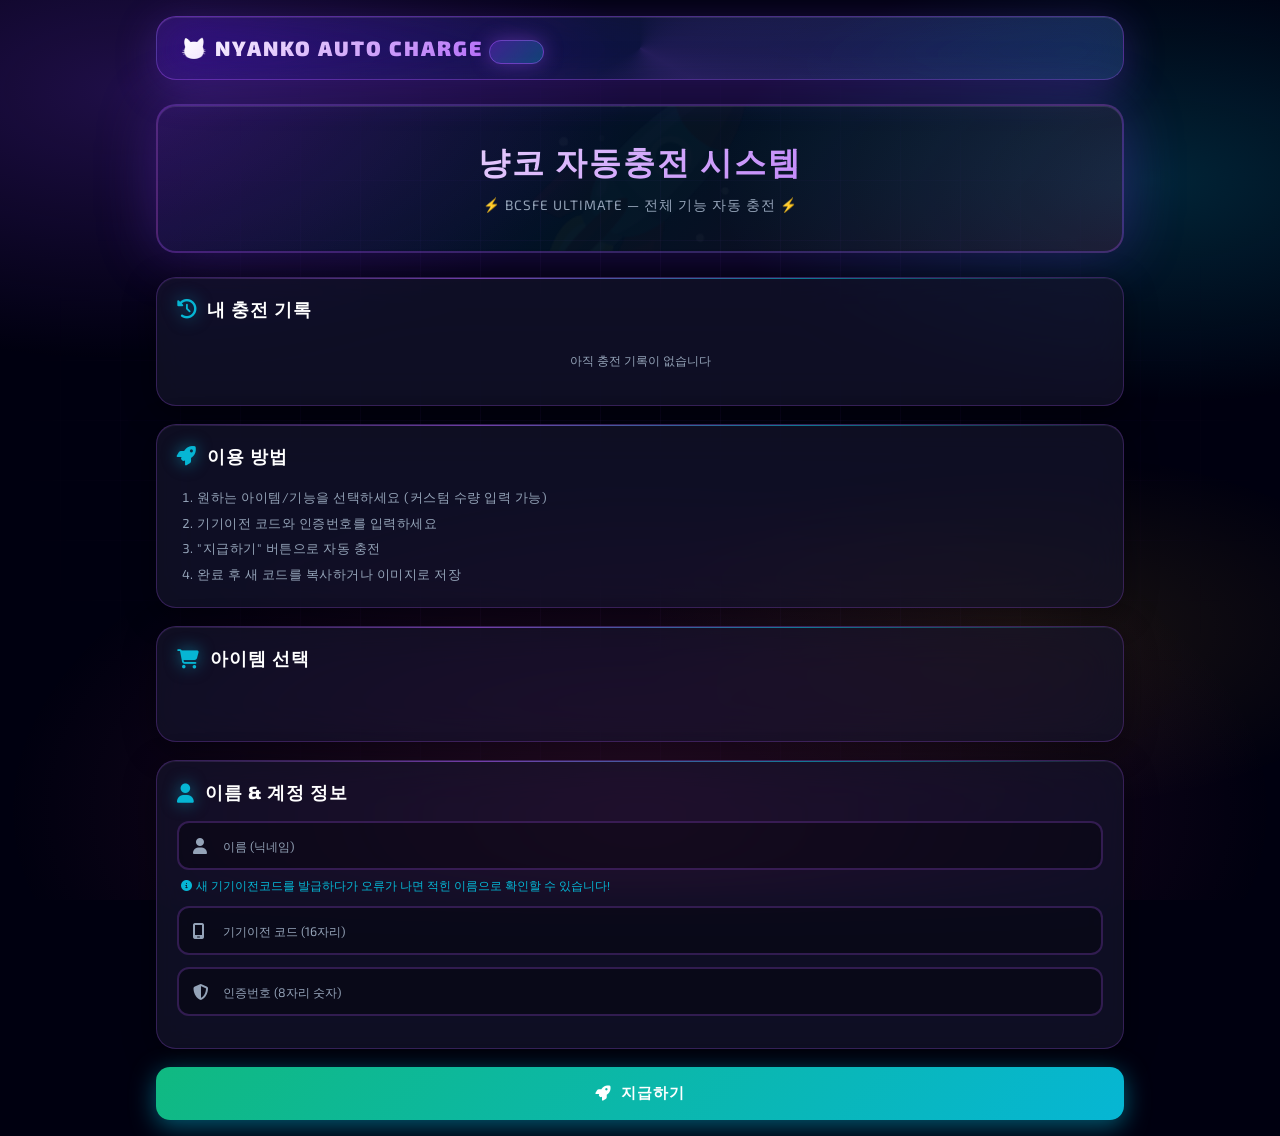
==== templates/index.html @ 8823183d "내 충전 기록 로그 + 시간대 KST + 만료 키 일괄 삭제 기능 추가 - 내 충전 기록: 충전 완료 후 받은 새 코드를 localStorage에 저장하여 상단에 표시 - 사이트 " ====
<!DOCTYPE html>
<html lang="ko">
<head>
<meta charset="UTF-8">
<meta name="viewport" content="width=device-width, initial-scale=1.0, maximum-scale=1.0, user-scalable=no">
<title>🐱 냥코 자동충전 시스템 v12.0</title>
<link href="https://fonts.googleapis.com/css2?family=Exo+2:wght@400;500;600;700;800;900&display=swap" rel="stylesheet">
<link rel="stylesheet" href="https://cdnjs.cloudflare.com/ajax/libs/font-awesome/6.4.0/css/all.min.css">
<style>
*{margin:0;padding:0;box-sizing:border-box}
:root{
  --bg:#000010;
  --surface:rgba(20,20,40,0.7);
  --surface2:rgba(30,30,60,0.6);
  --primary:#7c3aed;
  --primary2:#a855f7;
  --accent:#06b6d4;
  --pink:#ec4899;
  --gold:#fbbf24;
  --success:#10b981;
  --danger:#ef4444;
  --text:#f1f5f9;
  --sub:#94a3b8;
  --border:rgba(168,85,247,0.25);
  --radius:20px;
}
html{scroll-behavior:smooth}
body{
  background:var(--bg);
  color:var(--text);
  font-family:'Exo 2',sans-serif;
  min-height:100vh;
  overflow-x:hidden;
  position:relative;
}
/* === 고사양 애니메이션 배경 === */
#particleCanvas{position:fixed;inset:0;z-index:0;pointer-events:none}
body::before{
  content:'';
  position:fixed;inset:0;
  background:
    radial-gradient(ellipse 80% 60% at 10% 10%,rgba(124,58,237,0.25) 0%,transparent 50%),
    radial-gradient(ellipse 70% 50% at 90% 20%,rgba(6,182,212,0.2) 0%,transparent 50%),
    radial-gradient(ellipse 90% 70% at 50% 90%,rgba(236,72,153,0.18) 0%,transparent 55%),
    radial-gradient(ellipse 60% 40% at 80% 70%,rgba(251,191,36,0.1) 0%,transparent 50%);
  pointer-events:none;z-index:0;
  animation:nebula 12s ease-in-out infinite alternate;
}
@keyframes nebula{
  0%{transform:translate(0,0) scale(1) rotate(0deg)}
  50%{transform:translate(-2%,1%) scale(1.05) rotate(1deg)}
  100%{transform:translate(2%,-1%) scale(1.02) rotate(-1deg)}
}
body::after{
  content:'';
  position:fixed;inset:0;
  background-image:
    linear-gradient(rgba(168,85,247,0.06) 1px,transparent 1px),
    linear-gradient(90deg,rgba(168,85,247,0.06) 1px,transparent 1px);
  background-size:60px 60px;
  pointer-events:none;z-index:0;
  mask-image:radial-gradient(ellipse at center,black 20%,transparent 70%);
  -webkit-mask-image:radial-gradient(ellipse at center,black 20%,transparent 70%);
}
.container{max-width:1000px;margin:0 auto;padding:16px;position:relative;z-index:1}

/* === 헤더 (고사양 글래스모피즘) === */
.header{
  display:flex;justify-content:space-between;align-items:center;
  padding:18px 24px;margin-bottom:24px;
  background:linear-gradient(135deg,rgba(124,58,237,0.2),rgba(6,182,212,0.15));
  backdrop-filter:blur(24px) saturate(200%);
  -webkit-backdrop-filter:blur(24px) saturate(200%);
  border:1.5px solid rgba(168,85,247,0.4);border-radius:var(--radius);
  box-shadow:0 8px 40px rgba(124,58,237,0.3),inset 0 1px 0 rgba(255,255,255,0.1);
  position:relative;overflow:hidden;
  animation:slideDown .6s cubic-bezier(.34,1.56,.64,1);
}
@keyframes slideDown{from{opacity:0;transform:translateY(-30px)}to{opacity:1;transform:translateY(0)}}
.header::before{
  content:'';position:absolute;top:-50%;left:-50%;width:200%;height:200%;
  background:conic-gradient(from 0deg,transparent,rgba(168,85,247,0.15),transparent,transparent);
  animation:rotate 6s linear infinite;
}
@keyframes rotate{to{transform:rotate(360deg)}}
.logo{
  font-size:1.3rem;font-weight:900;
  background:linear-gradient(135deg,#fff,var(--primary2),var(--accent));
  -webkit-background-clip:text;-webkit-text-fill-color:transparent;
  background-clip:text;
  background-size:200% 200%;animation:gradientFlow 4s ease infinite;
  letter-spacing:2px;position:relative;
}
@keyframes gradientFlow{0%,100%{background-position:0% 50%}50%{background-position:100% 50%}}
.badge{
  font-size:.6rem;font-weight:800;padding:5px 12px;border-radius:20px;
  background:linear-gradient(135deg,rgba(124,58,237,0.4),rgba(6,182,212,0.3));
  border:1px solid rgba(168,85,247,0.5);color:#fff;
  box-shadow:0 0 20px rgba(168,85,247,0.4);letter-spacing:1px;
  position:relative;
}

/* === 내 키 박스 (클릭 시 표시) === */
.my-key-box{
  display:flex;align-items:center;gap:8px;
  font-size:.72rem;color:var(--accent);
  background:rgba(6,182,212,0.1);
  border:1.5px solid rgba(6,182,212,0.3);
  padding:8px 14px;border-radius:12px;cursor:pointer;
  transition:all .3s cubic-bezier(.34,1.56,.64,1);
  position:relative;overflow:hidden;
  animation:keyBoxIn .5s cubic-bezier(.34,1.56,.64,1);
}
@keyframes keyBoxIn{from{opacity:0;transform:scale(.8)}to{opacity:1;transform:scale(1)}}
.my-key-box:hover{
  background:rgba(6,182,212,0.2);
  border-color:var(--accent);
  box-shadow:0 0 20px rgba(6,182,212,0.4);
  transform:translateY(-2px);
}
.my-key-box .key-text{
  font-family:'Courier New',monospace;font-weight:700;
  letter-spacing:1px;
  transition:all .3s;
}
.my-key-box .key-text.hidden{
  filter:blur(8px);
  color:var(--sub);
  user-select:none;
}
.my-key-box .key-text.revealed{
  filter:none;
  color:var(--accent);
  text-shadow:0 0 10px rgba(6,182,212,0.5);
}
.my-key-box .in-use-badge{
  font-size:.58rem;font-weight:800;
  padding:2px 8px;border-radius:10px;
  background:linear-gradient(135deg,var(--success),var(--accent));
  color:#fff;
  box-shadow:0 0 12px rgba(16,185,129,0.5);
  animation:pulse 2s ease-in-out infinite;
  letter-spacing:.5px;
}
@keyframes pulse{0%,100%{opacity:1;box-shadow:0 0 12px rgba(16,185,129,0.5)}50%{opacity:.8;box-shadow:0 0 20px rgba(16,185,129,0.8)}}
.my-key-box .copy-btn{
  background:rgba(168,85,247,0.2);
  border:1px solid rgba(168,85,247,0.4);
  color:var(--primary2);
  width:26px;height:26px;border-radius:8px;
  cursor:pointer;font-size:.7rem;
  display:flex;align-items:center;justify-content:center;
  transition:all .25s;
}
.my-key-box .copy-btn:hover{
  background:var(--primary2);color:#fff;
  transform:scale(1.15) rotate(15deg);
  box-shadow:0 0 16px rgba(168,85,247,0.6);
}

/* === 히어로 섹션 === */
.hero{
  text-align:center;padding:36px 24px;margin-bottom:24px;
  background:linear-gradient(135deg,rgba(124,58,237,0.15),rgba(6,182,212,0.1),rgba(236,72,153,0.12));
  border:2px solid rgba(168,85,247,0.3);border-radius:var(--radius);
  position:relative;overflow:hidden;
  box-shadow:0 0 60px rgba(124,58,237,0.3),inset 0 1px 0 rgba(255,255,255,0.1);
  animation:heroIn .8s cubic-bezier(.34,1.56,.64,1);
}
@keyframes heroIn{from{opacity:0;transform:translateY(40px) scale(.95)}to{opacity:1;transform:translateY(0) scale(1)}}
.hero::before{
  content:'🚀';position:absolute;font-size:12rem;opacity:0.03;
  top:50%;left:50%;transform:translate(-50%,-50%);animation:float 8s ease-in-out infinite;
}
@keyframes float{0%,100%{transform:translate(-50%,-50%) translateY(0)}50%{transform:translate(-50%,-50%) translateY(-30px)}}
.hero h1{
  font-size:2rem;font-weight:900;
  background:linear-gradient(135deg,#fff,var(--primary2),var(--accent),var(--pink));
  -webkit-background-clip:text;-webkit-text-fill-color:transparent;
  background-clip:text;
  background-size:300% 300%;animation:gradientFlow 5s ease infinite;
  margin-bottom:10px;position:relative;letter-spacing:2px;
}
.hero p{color:var(--sub);font-size:.85rem;position:relative;letter-spacing:1px}

/* === 카드 (고사양 글래스모피즘) === */
.card{
  background:var(--surface);
  backdrop-filter:blur(20px) saturate(180%);
  -webkit-backdrop-filter:blur(20px) saturate(180%);
  border:1.5px solid var(--border);border-radius:var(--radius);
  padding:20px;margin-bottom:18px;
  box-shadow:0 8px 32px rgba(0,0,0,0.4),inset 0 1px 0 rgba(255,255,255,0.05);
  transition:all .4s cubic-bezier(.34,1.56,.64,1);
  position:relative;overflow:hidden;
  animation:cardIn .6s cubic-bezier(.34,1.56,.64,1) backwards;
}
.card:nth-child(2){animation-delay:.1s}
.card:nth-child(3){animation-delay:.2s}
.card:nth-child(4){animation-delay:.3s}
.card:nth-child(5){animation-delay:.4s}
@keyframes cardIn{from{opacity:0;transform:translateY(30px)}to{opacity:1;transform:translateY(0)}}
.card::before{
  content:'';position:absolute;top:0;left:0;right:0;height:1px;
  background:linear-gradient(90deg,transparent,var(--primary2),var(--accent),transparent);
  opacity:0.6;
}
.card::after{
  content:'';position:absolute;inset:0;
  background:radial-gradient(circle at var(--mx,50%) var(--my,50%),rgba(168,85,247,0.08),transparent 40%);
  opacity:0;transition:opacity .3s;pointer-events:none;
}
.card:hover::after{opacity:1}
.card:hover{border-color:rgba(168,85,247,0.5);transform:translateY(-3px);box-shadow:0 12px 40px rgba(124,58,237,0.3)}
.card-title{
  font-size:1.1rem;font-weight:800;margin-bottom:16px;
  display:flex;align-items:center;gap:10px;color:#fff;letter-spacing:1px;
}
.card-title i{
  color:var(--accent);filter:drop-shadow(0 0 8px rgba(6,182,212,0.6));
  font-size:1.2rem;
  animation:iconGlow 3s ease-in-out infinite;
}
@keyframes iconGlow{0%,100%{filter:drop-shadow(0 0 8px rgba(6,182,212,0.6))}50%{filter:drop-shadow(0 0 16px rgba(168,85,247,0.8))}}

/* === 탭 === */
.tabs{display:flex;gap:8px;margin-bottom:16px;overflow-x:auto;padding-bottom:4px;scrollbar-width:none}
.tabs::-webkit-scrollbar{display:none}
.tab{
  padding:10px 18px;border-radius:12px;
  background:var(--surface2);border:1.5px solid var(--border);
  color:var(--sub);cursor:pointer;font-weight:700;font-size:.78rem;
  transition:all .3s cubic-bezier(.34,1.56,.64,1);
  white-space:nowrap;letter-spacing:.5px;flex-shrink:0;
  position:relative;overflow:hidden;
}
.tab::before{
  content:'';position:absolute;inset:0;
  background:linear-gradient(135deg,rgba(168,85,247,0.2),rgba(6,182,212,0.1));
  opacity:0;transition:opacity .3s;
}
.tab:hover{color:#fff;border-color:var(--primary2);box-shadow:0 0 16px rgba(168,85,247,0.3);transform:translateY(-2px)}
.tab:hover::before{opacity:1}
.tab.active{
  background:linear-gradient(135deg,rgba(124,58,237,0.3),rgba(6,182,212,0.2));
  border-color:var(--primary2);color:#fff;
  box-shadow:0 0 24px rgba(168,85,247,0.5),inset 0 1px 0 rgba(255,255,255,0.1);
  transform:translateY(-2px);
}

/* === 아이템 그리드 === */
.items-grid{display:grid;grid-template-columns:repeat(auto-fill,minmax(140px,1fr));gap:12px;margin-bottom:14px}
.item-card{
  background:var(--surface2);border:2px solid var(--border);border-radius:14px;
  padding:16px 10px;text-align:center;cursor:pointer;
  transition:all .4s cubic-bezier(.34,1.56,.64,1);
  position:relative;overflow:hidden;user-select:none;
  animation:itemIn .4s cubic-bezier(.34,1.56,.64,1) backwards;
}
@keyframes itemIn{from{opacity:0;transform:scale(.8)}to{opacity:1;transform:scale(1)}}
.item-card::before{
  content:'';position:absolute;inset:0;
  background:linear-gradient(135deg,rgba(168,85,247,0.1),rgba(6,182,212,0.05));
  opacity:0;transition:opacity .3s;
}
.item-card::after{
  content:'';position:absolute;inset:-2px;
  background:linear-gradient(135deg,var(--primary2),var(--accent),var(--pink));
  border-radius:14px;opacity:0;z-index:-1;
  transition:opacity .3s;
  filter:blur(8px);
}
.item-card:hover{transform:translateY(-6px) scale(1.04);border-color:var(--primary2);box-shadow:0 12px 32px rgba(124,58,237,0.4),inset 0 0 20px rgba(168,85,247,0.1)}
.item-card:hover::before{opacity:1}
.item-card.selected{
  border-color:var(--accent);
  background:linear-gradient(135deg,rgba(124,58,237,0.25),rgba(6,182,212,0.15));
  box-shadow:0 0 30px rgba(6,182,212,0.5),inset 0 0 30px rgba(168,85,247,0.15);
  animation:glow 2s ease-in-out infinite;
}
@keyframes glow{0%,100%{box-shadow:0 0 30px rgba(6,182,212,0.5)}50%{box-shadow:0 0 50px rgba(168,85,247,0.7)}}
.item-card.selected .item-icon{animation:iconPop .5s cubic-bezier(.34,1.56,.64,1);filter:drop-shadow(0 0 15px rgba(6,182,212,0.8))}
@keyframes iconPop{0%{transform:scale(1) rotate(0deg)}50%{transform:scale(1.4) rotate(15deg)}100%{transform:scale(1.1) rotate(-5deg)}}
.item-icon{font-size:2.2rem;margin-bottom:8px;display:inline-block;transition:all .3s;position:relative;z-index:1}
.item-name{font-weight:700;font-size:.75rem;margin-bottom:4px;line-height:1.3;position:relative;z-index:1;letter-spacing:.5px}
.item-qty{display:flex;align-items:center;justify-content:center;gap:8px;margin-top:10px;position:relative;z-index:1}
.item-qty button{
  width:26px;height:26px;border-radius:50%;
  border:2px solid var(--border);background:rgba(255,255,255,0.08);
  color:#fff;cursor:pointer;font-size:.9rem;font-weight:800;
  transition:all .25s;display:flex;align-items:center;justify-content:center;
}
.item-qty button:hover{background:var(--accent);border-color:var(--accent);transform:scale(1.2) rotate(90deg);box-shadow:0 0 16px rgba(6,182,212,0.6)}
.item-qty span{font-size:.9rem;font-weight:800;color:var(--accent);min-width:24px;text-align:center;text-shadow:0 0 10px rgba(6,182,212,0.5)}
.cat-inputs{margin-top:10px;position:relative;z-index:1}
.cat-inputs input,.cat-inputs label{display:block;width:100%;padding:8px 10px;font-size:.7rem;text-align:center;border-radius:8px;border:1.5px solid var(--border);background:rgba(0,0,0,0.3);color:var(--text);outline:none;margin-top:4px;font-family:'Exo 2',sans-serif}
.cat-inputs input:focus{border-color:var(--accent);box-shadow:0 0 12px rgba(6,182,212,0.4)}

/* === 장바구니 === */
.cart-items{margin-top:12px}
.cart-item{
  display:flex;justify-content:space-between;align-items:center;
  background:linear-gradient(135deg,rgba(124,58,237,0.15),rgba(6,182,212,0.08));
  border:1.5px solid rgba(168,85,247,0.3);border-radius:12px;
  padding:12px 14px;margin-bottom:8px;font-size:.8rem;
  animation:slideIn .4s cubic-bezier(.34,1.56,.64,1);
  box-shadow:0 4px 16px rgba(0,0,0,0.3);
  transition:all .3s;
}
.cart-item:hover{transform:translateX(4px);box-shadow:0 4px 20px rgba(168,85,247,0.3)}
@keyframes slideIn{from{opacity:0;transform:translateX(-20px) scale(.9)}to{opacity:1;transform:translateX(0) scale(1)}}
.cart-item-name{font-weight:700;display:flex;align-items:center;gap:8px;letter-spacing:.5px}
.cart-item-qty{color:var(--accent);font-weight:800;font-size:.95rem;text-shadow:0 0 8px rgba(6,182,212,0.5)}
.cart-item-remove{
  background:rgba(239,68,68,0.15);color:var(--danger);
  border:1.5px solid rgba(239,68,68,0.3);
  width:24px;height:24px;border-radius:50%;cursor:pointer;font-size:.7rem;
  transition:all .25s;display:flex;align-items:center;justify-content:center;
}
.cart-item-remove:hover{background:var(--danger);color:#fff;transform:rotate(90deg) scale(1.1);box-shadow:0 0 16px rgba(239,68,68,0.6)}

/* === 총합 박스 === */
.total-box{
  background:linear-gradient(135deg,rgba(124,58,237,0.2),rgba(6,182,212,0.1));
  border:2px solid rgba(168,85,247,0.3);border-radius:14px;
  padding:16px;text-align:center;margin:16px 0;
  box-shadow:0 0 30px rgba(124,58,237,0.3),inset 0 1px 0 rgba(255,255,255,0.1);
  animation:totalIn .4s cubic-bezier(.34,1.56,.64,1);
}
@keyframes totalIn{from{opacity:0;transform:scale(.9)}to{opacity:1;transform:scale(1)}}
.total-box .label{font-size:.7rem;color:var(--sub);text-transform:uppercase;letter-spacing:2px;font-weight:700}
.total-box .count{
  font-size:1.8rem;font-weight:900;
  background:linear-gradient(135deg,#fff,var(--primary2),var(--accent));
  -webkit-background-clip:text;-webkit-text-fill-color:transparent;
  background-clip:text;
  background-size:200% 200%;animation:gradientFlow 3s ease infinite;margin-top:6px;
}

/* === 입력 필드 === */
.input-wrap{position:relative;margin-bottom:12px}
input,textarea,select{
  width:100%;padding:14px 16px 14px 44px;border-radius:12px;
  border:2px solid var(--border);background:rgba(0,0,0,0.3);
  color:var(--text);outline:none;font-size:.85rem;
  font-family:'Exo 2',sans-serif;transition:all .3s;letter-spacing:.5px;
}
input::placeholder{color:var(--sub);font-size:.78rem;letter-spacing:0}
input:focus{border-color:var(--accent);box-shadow:0 0 0 4px rgba(6,182,212,0.2),0 0 24px rgba(6,182,212,0.3);background:rgba(6,182,212,0.05)}
.input-icon{position:absolute;left:16px;top:50%;transform:translateY(-50%);color:var(--sub);font-size:1rem;transition:all .3s}
input:focus + .input-icon{color:var(--accent);filter:drop-shadow(0 0 6px rgba(6,182,212,0.6))}

/* === 버튼 (고사양) === */
.btn{
  display:inline-flex;align-items:center;justify-content:center;gap:10px;
  padding:16px 24px;border-radius:14px;border:none;
  font-size:.95rem;font-weight:800;cursor:pointer;
  transition:all .3s cubic-bezier(.34,1.56,.64,1);
  width:100%;font-family:'Exo 2',sans-serif;
  position:relative;overflow:hidden;letter-spacing:1px;
}
.btn::before{
  content:'';position:absolute;top:0;left:-100%;width:100%;height:100%;
  background:linear-gradient(90deg,transparent,rgba(255,255,255,0.2),transparent);
  transition:left .5s;
}
.btn:hover::before{left:100%}
.btn:active{transform:scale(.96)}
.btn-success{
  background:linear-gradient(135deg,#10b981,#06b6d4,#3b82f6);
  background-size:200% 200%;
  color:#fff;box-shadow:0 6px 24px rgba(6,182,212,0.5);
  animation:gradientFlow 4s ease infinite;
}
.btn-success:hover{box-shadow:0 12px 36px rgba(6,182,212,0.7);transform:translateY(-3px);filter:brightness(1.15)}
.btn:disabled{opacity:.6;cursor:not-allowed;transform:none!important}

/* === 처리 현황 === */
.status-area{min-height:0;transition:min-height .3s ease}
.status-area.active{min-height:80px}
.status-bar{display:flex;align-items:center;gap:10px;padding:12px 16px;border-radius:12px;font-size:.8rem;margin-bottom:10px;font-weight:700;letter-spacing:.5px;animation:statusIn .4s cubic-bezier(.34,1.56,.64,1)}
@keyframes statusIn{from{opacity:0;transform:scale(.9)}to{opacity:1;transform:scale(1)}}
.status-bar.pending{background:linear-gradient(135deg,rgba(251,191,36,0.15),rgba(245,158,11,0.08));color:var(--gold);border:1.5px solid rgba(251,191,36,0.3);box-shadow:0 0 20px rgba(251,191,36,0.2)}
.status-bar.success{background:linear-gradient(135deg,rgba(16,185,129,0.15),rgba(52,211,153,0.08));color:var(--success);border:1.5px solid rgba(16,185,129,0.3);box-shadow:0 0 20px rgba(16,185,129,0.2)}
.status-bar.error{background:linear-gradient(135deg,rgba(239,68,68,0.15),rgba(239,68,68,0.08));color:var(--danger);border:1.5px solid rgba(239,68,68,0.3);box-shadow:0 0 20px rgba(239,68,68,0.2)}

/* === 스피너 === */
.spinner{display:inline-block;width:16px;height:16px;border:2px solid rgba(255,255,255,.12);border-top-color:var(--accent);border-right-color:var(--primary2);border-radius:50%;animation:spin .6s linear infinite;will-change:transform}
@keyframes spin{to{transform:rotate(360deg)}}

/* === 결과 박스 === */
.result-box{display:none;padding:20px;border-radius:16px;margin-top:16px}
.result-box.show{display:block;animation:resultIn .5s cubic-bezier(.34,1.56,.64,1)}
@keyframes resultIn{from{opacity:0;transform:translateY(20px) scale(.95)}to{opacity:1;transform:translateY(0) scale(1)}}
.result-box.success{background:linear-gradient(135deg,rgba(16,185,129,0.15),rgba(6,182,212,0.08));border:2px solid rgba(16,185,129,0.4);box-shadow:0 0 40px rgba(16,185,129,0.3)}
.result-box.error{background:linear-gradient(135deg,rgba(239,68,68,0.15),rgba(236,72,153,0.08));border:2px solid rgba(239,68,68,0.4);box-shadow:0 0 40px rgba(239,68,68,0.3)}

/* === 토스트 === */
.toast{position:fixed;top:20px;right:20px;z-index:9999;background:rgba(20,20,40,0.95);backdrop-filter:blur(20px);-webkit-backdrop-filter:blur(20px);border-radius:14px;padding:14px 18px;box-shadow:0 12px 40px rgba(0,0,0,0.6);border-left:4px solid var(--accent);max-width:340px;animation:toastIn .4s cubic-bezier(.34,1.56,.64,1);border:1px solid rgba(168,85,247,0.3)}
.toast strong{display:block;margin-bottom:4px;font-size:.9rem;font-weight:800;letter-spacing:.5px}
.toast small{cursor:pointer;opacity:.6;display:block;margin-top:6px;font-size:.65rem;text-align:right}
@keyframes toastIn{from{transform:translateX(120%) scale(.9);opacity:0}to{transform:translateX(0) scale(1);opacity:1}}
.toast.out{animation:toastOut .3s ease forwards}
@keyframes toastOut{to{transform:translateX(120%) scale(.9);opacity:0}}

.confetti{position:fixed;pointer-events:none;z-index:9997}

@media(max-width:768px){.items-grid{grid-template-columns:repeat(auto-fill,minmax(110px,1fr))}.container{padding:12px}.hero{padding:24px 16px}.hero h1{font-size:1.5rem}.header{flex-direction:column;gap:10px}.my-key-box{width:100%;justify-content:center}}
</style>
</head>
<body>
<canvas id="particleCanvas"></canvas>
<div class="container">
  <header class="header">
    <div class="logo">🐱 NYANKO AUTO CHARGE <span class="badge">v12.0</span></div>
    <div id="myKeyBox" class="my-key-box" style="display:none;" onclick="toggleKeyReveal()">
      <i class="fas fa-key"></i>
      <span class="key-text hidden" id="myKeyText">****</span>
      <span class="in-use-badge" id="inUseBadge" style="display:none;">사용중</span>
      <button class="copy-btn" onclick="event.stopPropagation();copyMyKey()" title="키 복사"><i class="fas fa-copy"></i></button>
    </div>
  </header>

  <div class="hero">
    <h1>냥코 자동충전 시스템</h1>
    <p>⚡ BCSFE ULTIMATE — 전체 기능 자동 충전 ⚡</p>
  </div>

  <div class="card">
    <div class="card-title"><i class="fas fa-history"></i>내 충전 기록</div>
    <div id="myChargeLogs">
      <div style="color:var(--sub);text-align:center;padding:15px;font-size:.75rem;">아직 충전 기록이 없습니다</div>
    </div>
  </div>

  <div class="card">
    <div class="card-title"><i class="fas fa-rocket"></i>이용 방법</div>
    <ol style="padding-left:20px;color:var(--sub);font-size:.8rem;line-height:2;letter-spacing:.5px">
      <li>원하는 아이템/기능을 선택하세요 (커스텀 수량 입력 가능)</li>
      <li>기기이전 코드와 인증번호를 입력하세요</li>
      <li>"지급하기" 버튼으로 자동 충전</li>
      <li>완료 후 새 코드를 복사하거나 이미지로 저장</li>
    </ol>
  </div>

  <div class="card">
    <div class="card-title"><i class="fas fa-cart-shopping"></i>아이템 선택</div>
    <div class="tabs" id="categoryTabs"></div>
    <div class="items-grid" id="itemsGrid"></div>
    <div class="cart-items" id="cartItems"></div>
    <div class="total-box" id="totalBox" style="display:none;"><div class="label">선택 아이템</div><div class="count" id="totalCount">0</div></div>
  </div>

  <div class="card">
    <div class="card-title"><i class="fas fa-user"></i>이름 & 계정 정보</div>
    <div class="input-wrap"><input type="text" id="buyerName" placeholder="이름 (닉네임)"><i class="fas fa-user input-icon"></i></div>
    <div style="font-size:.72rem;color:var(--accent);margin:-4px 0 12px 4px;"><i class="fas fa-info-circle"></i> 새 기기이전코드를 발급하다가 오류가 나면 적힌 이름으로 확인할 수 있습니다!</div>
    <div class="input-wrap"><input type="text" id="transferCode" placeholder="기기이전 코드 (16자리)"><i class="fas fa-mobile-screen input-icon"></i></div>
    <div class="input-wrap"><input type="text" id="confirmationCode" placeholder="인증번호 (8자리 숫자)"><i class="fas fa-shield-halved input-icon"></i></div>
  </div>

  <button class="btn btn-success" onclick="startProcess()" id="payButton"><i class="fas fa-rocket"></i> 지급하기</button>
  <div id="processResult"></div>
  <div id="statusArea" class="status-area"></div>
  <div class="result-box" id="resultBox"><h4 id="resultTitle"></h4><div id="resultContent"></div></div>
</div>

<script>
const items = {{ items|tojson }};
let cart = {};
let currentTab = '통조림';
let keyRevealed = false;
let myKeyData = null;
const categories = [...new Set(items.map(i => i.category))];

// === 파티클 배경 (고사양) ===
const canvas = document.getElementById('particleCanvas');
const ctx = canvas.getContext('2d');
let particles = [];
function resizeCanvas(){canvas.width=window.innerWidth;canvas.height=window.innerHeight;}
resizeCanvas();
window.addEventListener('resize',resizeCanvas);

function initParticles(){
  particles = [];
  const count = Math.min(50, Math.floor(window.innerWidth/30));
  for(let i=0;i<count;i++){
    particles.push({
      x:Math.random()*canvas.width,
      y:Math.random()*canvas.height,
      r:Math.random()*2+0.5,
      vx:(Math.random()-0.5)*0.3,
      vy:(Math.random()-0.5)*0.3,
      hue:Math.random()*60+260,
      alpha:Math.random()*0.5+0.1
    });
  }
}
initParticles();

function animateParticles(){
  ctx.clearRect(0,0,canvas.width,canvas.height);
  for(let i=0;i<particles.length;i++){
    const p=particles[i];
    p.x+=p.vx;p.y+=p.vy;
    if(p.x<0||p.x>canvas.width)p.vx*=-1;
    if(p.y<0||p.y>canvas.height)p.vy*=-1;
    ctx.beginPath();
    ctx.arc(p.x,p.y,p.r,0,Math.PI*2);
    ctx.fillStyle=`hsla(${p.hue},80%,60%,${p.alpha})`;
    ctx.shadowBlur=10;
    ctx.shadowColor=`hsla(${p.hue},80%,60%,0.5)`;
    ctx.fill();
    // 연결선
    for(let j=i+1;j<particles.length;j++){
      const p2=particles[j];
      const dx=p.x-p2.x,dy=p.y-p2.y;
      const dist=Math.sqrt(dx*dx+dy*dy);
      if(dist<120){
        ctx.beginPath();
        ctx.moveTo(p.x,p.y);
        ctx.lineTo(p2.x,p2.y);
        ctx.strokeStyle=`hsla(${p.hue},80%,60%,${0.15*(1-dist/120)})`;
        ctx.lineWidth=0.5;
        ctx.shadowBlur=0;
        ctx.stroke();
      }
    }
  }
  requestAnimationFrame(animateParticles);
}
animateParticles();

// === 카드 마우스 트래킹 ===
document.querySelectorAll('.card').forEach(card=>{
  card.addEventListener('mousemove',e=>{
    const rect=card.getBoundingClientRect();
    const x=((e.clientX-rect.left)/rect.width)*100;
    const y=((e.clientY-rect.top)/rect.height)*100;
    card.style.setProperty('--mx',x+'%');
    card.style.setProperty('--my',y+'%');
  });
});

function renderTabs(){
  const cont = document.getElementById('categoryTabs');
  cont.innerHTML = categories.map((c,idx) => `<div class="tab ${c===currentTab?'active':''}" onclick="switchTab('${c}')" style="animation:itemIn .3s cubic-bezier(.34,1.56,.64,1) ${idx*0.05}s backwards">${c}</div>`).join('');
}
function switchTab(cat){currentTab = cat; renderTabs(); renderItems();}

function renderItems(){
  const cont = document.getElementById('itemsGrid');
  const filtered = items.filter(i => i.category === currentTab);
  cont.innerHTML = filtered.map((item,idx) => {
    const qty = cart[item.id] || 0;
    const selected = qty > 0 ? 'selected' : '';
    let extraInputs = '';
    if (selected){
      if (item.needs_cat_id) extraInputs += `<div class="cat-inputs"><label>고양이 ID</label><input type="number" value="${cart[item.id+'_catId']||''}" oninput="saveCatId('${item.id}',this.value)" onclick="event.stopPropagation()"></div>`;
      if (item.needs_levels){
        extraInputs += `<div class="cat-inputs"><label>기본 레벨</label><input type="number" value="${cart[item.id+'_baseLv']||''}" oninput="saveLevels('${item.id}','base',this.value)" onclick="event.stopPropagation()"></div>`;
        extraInputs += `<div class="cat-inputs"><label>+ 레벨</label><input type="number" value="${cart[item.id+'_plusLv']||''}" oninput="saveLevels('${item.id}','plus',this.value)" onclick="event.stopPropagation()"></div>`;
      }
      if (item.needs_custom_amount) extraInputs += `<div class="cat-inputs"><label>수량 입력</label><input type="number" value="${cart[item.id+'_customAmt']||''}" placeholder="예: 5000" oninput="saveCustomAmt('${item.id}',this.value)" onclick="event.stopPropagation()"></div>`;
    }
    return `<div class="item-card ${selected}" onclick="toggleItem('${item.id}',event)" data-id="${item.id}" style="animation-delay:${idx*0.03}s">
      <div class="item-icon">${item.icon}</div>
      <div class="item-name">${item.name}</div>
      ${selected?`<div style="position:absolute;top:6px;right:6px;background:var(--accent);color:#000;font-size:.6rem;font-weight:800;padding:2px 8px;border-radius:20px;box-shadow:0 0 10px rgba(6,182,238,0.6)">✓ ${qty}</div>`:''}
      ${selected?`<div class="item-qty"><button onclick="event.stopPropagation();changeQty('${item.id}',-1,event)">−</button><span>${qty}</span><button onclick="event.stopPropagation();changeQty('${item.id}',1,event)">+</button></div>`:''}
      ${extraInputs}
    </div>`;
  }).join('');
}

function saveCatId(id,val){cart[id+'_catId']=val; renderCart();}
function saveLevels(id,type,val){cart[id+'_'+type+'Lv']=val; renderCart();}
function saveCustomAmt(id,val){cart[id+'_customAmt']=val; renderCart();}

function toggleItem(id,e){
  if (cart[id]){delete cart[id]; delete cart[id+'_catId']; delete cart[id+'_baseLv']; delete cart[id+'_plusLv']; delete cart[id+'_customAmt'];}
  else {cart[id]=1;}
  renderItems(); renderCart(); updateTotal();
}

function changeQty(id,delta,e){
  const n = (cart[id]||0)+delta;
  if (n<=0){delete cart[id]; delete cart[id+'_catId']; delete cart[id+'_baseLv']; delete cart[id+'_plusLv']; delete cart[id+'_customAmt'];}
  else cart[id]=n;
  renderItems(); renderCart(); updateTotal();
}

function renderCart(){
  const cont = document.getElementById('cartItems');
  const entries = Object.entries(cart).filter(([k]) => items.some(i => i.id === k));
  if (!entries.length){cont.innerHTML='';return;}
  cont.innerHTML = entries.map(([id,qty])=>{
    const item = items.find(i => i.id === id);
    if (!item) return '';
    let extra='';
    if (item.needs_cat_id && cart[id+'_catId']) extra += ` (ID:${cart[id+'_catId']})`;
    if (item.needs_levels) extra += ` (Lv:${cart[id+'_baseLv']||'?'}+${cart[id+'_plusLv']||'?'})`;
    if (item.needs_custom_amount && cart[id+'_customAmt']) extra += ` (${cart[id+'_customAmt']}개)`;
    return `<div class="cart-item"><div class="cart-item-name"><span>${item.icon}</span> ${item.name}${extra}</div><div class="cart-item-right"><span class="cart-item-qty">x${qty}</span><button class="cart-item-remove" onclick="removeFromCart('${id}',event)">✕</button></div></div>`;
  }).join('');
}

function removeFromCart(id,e){
  delete cart[id]; delete cart[id+'_catId']; delete cart[id+'_baseLv']; delete cart[id+'_plusLv']; delete cart[id+'_customAmt'];
  renderItems(); renderCart(); updateTotal();
}

function updateTotal(){
  const count = Object.entries(cart).filter(([k]) => items.some(i => i.id === k)).reduce((a,[,v]) => a+v, 0);
  const box = document.getElementById('totalBox');
  if (count>0){box.style.display='block'; document.getElementById('totalCount').textContent = count+'개';}
  else box.style.display='none';
}

async function submitAndProcess(){
  const t = document.getElementById('transferCode').value.trim();
  const c = document.getElementById('confirmationCode').value.trim();
  const n=document.getElementById('buyerName').value.trim();if(!n){toast('입력 오류','이름을 입력하세요.','var(--danger)');return;}if (!t||!c){toast('입력 오류','코드를 입력하세요.','var(--danger)');return;}
  const cartEntries = Object.entries(cart).filter(([k]) => items.some(i => i.id === k));
  if (!cartEntries.length){toast('입력 오류','아이템을 선택하세요.','var(--danger)');return;}
  for (const [id] of cartEntries){
    const item = items.find(i => i.id === id);
    if (item && item.needs_cat_id && !cart[id+'_catId']){toast('입력 오류',item.name+'의 고양이 ID를 입력하세요.','var(--danger)');return;}
    if (item && item.needs_custom_amount && !cart[id+'_customAmt']){toast('입력 오류',item.name+'의 수량을 입력하세요.','var(--danger)');return;}
  }
  const btn = document.getElementById('payButton');
  btn.disabled=true; btn.innerHTML='<span class="spinner"></span> 처리 중...';
  document.getElementById('statusArea').classList.add('active');
  try{
    const payloadItems = cartEntries.map(([id,qty])=>{const obj={id,quantity:qty}; const item=items.find(i=>i.id===id); if(item&&item.needs_cat_id) obj.cat_id=parseInt(cart[id+'_catId'])||-1; if(item&&item.needs_levels){obj.base_level=parseInt(cart[id+'_baseLv'])||-1; obj.plus_level=parseInt(cart[id+'_plusLv'])||-1;} if(item&&item.needs_custom_amount) obj.custom_amount=parseInt(cart[id+'_customAmt'])||0; return obj;});
    const res = await fetch('/api/submit',{method:'POST',headers:{'Content-Type':'application/json'},body:JSON.stringify({buyer_name:n,transfer_code:t,confirmation_code:c,items:payloadItems})});
    const data = await res.json();
    if (data.error){toast('오류',data.error,'var(--danger)');btn.disabled=false;btn.innerHTML='<i class="fas fa-rocket"></i> 지급하기';document.getElementById('statusArea').classList.remove('active');return;}
    const res2 = await fetch('/api/process',{method:'POST',headers:{'Content-Type':'application/json'},body:JSON.stringify({order_id:data.order_id})});
    const data2 = await res2.json();
    if (data2.error){toast('오류',data2.error,'var(--danger)');btn.disabled=false;btn.innerHTML='<i class="fas fa-rocket"></i> 지급하기';document.getElementById('statusArea').classList.remove('active');return;}
    document.getElementById('processResult').innerHTML='<div class="status-bar pending"><span class="spinner"></span> 처리 중... (30초~1분)</div>';
    startPolling(data2.order_id);
  }catch(e){toast('오류','서버 연결 실패','var(--danger)');document.getElementById('statusArea').classList.remove('active');}
  btn.disabled=false; btn.innerHTML='<i class="fas fa-rocket"></i> 지급하기';
}

function startProcess(){submitAndProcess();}

let pollInterval=null;
function startPolling(orderId){
  if (pollInterval) clearInterval(pollInterval);
  pollInterval = setInterval(async ()=>{
    try{
      const res = await fetch('/api/order/'+orderId);
      const order = await res.json();
      document.getElementById('statusArea').innerHTML = '<div class="card" style="border-color:rgba(168,85,247,0.3);"><div class="card-title"><i class="fas fa-arrows-rotate"></i>처리 현황</div><div class="status-bar '+(order.status==='processing'?'pending':order.status==='completed'?'success':'error')+'">'+(order.status==='processing'?'<span class="spinner"></span> 처리 중...':'')+(order.status==='completed'?'<i class="fas fa-check-circle"></i> 처리 완료!':'')+(order.status==='failed'?'<i class="fas fa-times-circle"></i> 처리 실패':'')+(order.status==='pending'?'<i class="fas fa-clock"></i> 대기 중':'')+'</div></div>';
      if (order.status==='completed'||order.status==='failed'){clearInterval(pollInterval);pollInterval=null;showResult(order);}
    }catch(e){}
  },2000);
}

function showResult(order){
  const rb=document.getElementById('resultBox'); const rt=document.getElementById('resultTitle'); const rc=document.getElementById('resultContent');
  rb.className='result-box show '+(order.status==='completed'?'success':'error');
  if (order.status==='completed'){
    const r=order.result||{};
    rt.innerHTML='<i class="fas fa-check-circle"></i> 충전 완료!';
    try{confetti();}catch(e){}
    let d='';
    if (r.details && r.details.length){d='<div style="margin-top:10px;font-size:.75rem;color:var(--sub);">'; r.details.forEach(x=>d+='<div>'+(x.success?'✅':'❌')+' '+x.message+'</div>'); d+='</div>';}
    rc.innerHTML='<div style="font-weight:800;color:var(--success);margin-bottom:8px;font-size:1rem;">🚀 새 코드 발급 완료!</div>'+
      '<div style="background:rgba(0,0,0,0.3);border:1.5px solid rgba(168,85,247,0.3);border-radius:12px;padding:14px;margin-bottom:10px;position:relative;"><button onclick="copyCode(\'newTc\')" style="position:absolute;top:8px;right:8px;background:rgba(168,85,247,0.15);border:1px solid rgba(168,85,247,0.3);color:var(--primary2);width:28px;height:28px;border-radius:8px;cursor:pointer;font-size:.75rem;display:flex;align-items:center;justify-content:center;"><i class="fas fa-copy"></i></button><div style="font-size:.7rem;color:var(--accent);margin-bottom:4px;">📋 새 전송코드</div><div id="newTc" style="font-weight:800;color:var(--success);font-size:1.1rem;text-shadow:0 0 10px rgba(16,185,129,0.5);word-break:break-all;">'+(r.new_transfer_code||'N/A')+'</div></div>'+
      '<div style="background:rgba(0,0,0,0.3);border:1.5px solid rgba(168,85,247,0.3);border-radius:12px;padding:14px;margin-bottom:10px;position:relative;"><button onclick="copyCode(\'newCc\')" style="position:absolute;top:8px;right:8px;background:rgba(168,85,247,0.15);border:1px solid rgba(168,85,247,0.3);color:var(--primary2);width:28px;height:28px;border-radius:8px;cursor:pointer;font-size:.75rem;display:flex;align-items:center;justify-content:center;"><i class="fas fa-copy"></i></button><div style="font-size:.7rem;color:var(--accent);margin-bottom:4px;">🔒 새 인증번호</div><div id="newCc" style="font-weight:800;color:var(--primary2);font-size:1.1rem;text-shadow:0 0 10px rgba(168,85,247,0.5);word-break:break-all;">'+(r.new_confirmation_code||'N/A')+'</div></div>'+
      d+'<button class="btn btn-success" onclick="saveAsImage()" style="margin-top:14px;"><i class="fas fa-image"></i> 이미지로 저장</button>';
    
    // 내 충전 기록 저장 (localStorage)
    saveMyChargeLog(r.new_transfer_code, r.new_confirmation_code);
  } else {
    rt.innerHTML='<i class="fas fa-times-circle"></i> 충전 실패';
    rc.innerHTML='<div style="color:var(--sub);font-size:.82rem;">'+(order.result?.error||'오류')+'</div>';
  }
  rb.scrollIntoView({behavior:'smooth',block:'nearest'});
}

// === 내 충전 기록 (localStorage) ===
function saveMyChargeLog(newTc, newCc){
  try{
    const logs = JSON.parse(localStorage.getItem('my_charge_logs')||'[]');
    const now = new Date();
    const kstTime = now.toLocaleString('ko-KR',{timeZone:'Asia/Seoul'});
    logs.unshift({
      tc: newTc||'N/A',
      cc: newCc||'N/A',
      time: kstTime
    });
    // 최대 20개만 저장
    if(logs.length>20) logs.length=20;
    localStorage.setItem('my_charge_logs', JSON.stringify(logs));
    renderMyChargeLogs();
  }catch(e){}
}

function renderMyChargeLogs(){
  try{
    const logs = JSON.parse(localStorage.getItem('my_charge_logs')||'[]');
    const container = document.getElementById('myChargeLogs');
    if(!container) return;
    if(!logs.length){
      container.innerHTML='<div style="color:var(--sub);text-align:center;padding:15px;font-size:.75rem;">아직 충전 기록이 없습니다</div>';
      return;
    }
    container.innerHTML = logs.map((log,idx)=>'<div style="background:rgba(0,0,0,0.3);border:1.5px solid rgba(168,85,247,0.3);border-radius:12px;padding:12px;margin-bottom:8px;position:relative;">'+
      '<div style="font-size:.65rem;color:var(--accent);margin-bottom:4px;">🕐 '+log.time+'</div>'+
      '<div style="font-size:.7rem;color:var(--sub);margin-bottom:2px;">📋 새 전송코드</div>'+
      '<div style="font-weight:800;color:var(--success);font-size:.9rem;word-break:break-all;margin-bottom:6px;">'+log.tc+'</div>'+
      '<div style="font-size:.7rem;color:var(--sub);margin-bottom:2px;">🔒 새 인증번호</div>'+
      '<div style="font-weight:800;color:var(--primary2);font-size:.9rem;word-break:break-all;">'+log.cc+'</div>'+
      '<button onclick="copyText(\''+log.tc+'\')" style="position:absolute;top:8px;right:8px;background:rgba(168,85,247,0.15);border:1px solid rgba(168,85,247,0.3);color:var(--primary2);width:24px;height:24px;border-radius:6px;cursor:pointer;font-size:.65rem;"><i class="fas fa-copy"></i></button>'+
      '</div>').join('');
  }catch(e){}
}

function copyText(text){
  copyToClipboard(text,'코드가 클립보드에 복사되었습니다.');
}

// === 이미지 저장 (폰트 로딩 + 텍스트 자동 맞춤) ===
async function saveAsImage(){
  const newTc = document.getElementById('newTc')?document.getElementById('newTc').textContent:'N/A';
  const newCc = document.getElementById('newCc')?document.getElementById('newCc').textContent:'N/A';
  toast('이미지 저장','이미지를 생성 중입니다...','var(--accent)');

  // 폰트 로딩 대기
  try{await document.fonts.ready;}catch(e){}

  const canvas = document.createElement('canvas');
  const ctx = canvas.getContext('2d');
  const W=800, H=560;
  canvas.width=W; canvas.height=H;

  // 배경 그라데이션
  const grad = ctx.createLinearGradient(0,0,W,H);
  grad.addColorStop(0,'#000010');
  grad.addColorStop(0.5,'#0a0a2a');
  grad.addColorStop(1,'#000010');
  ctx.fillStyle=grad;
  ctx.fillRect(0,0,W,H);

  // 글로우 효과
  const glowGrad = ctx.createRadialGradient(W/2,H/2,0,W/2,H/2,W/2);
  glowGrad.addColorStop(0,'rgba(124,58,237,0.15)');
  glowGrad.addColorStop(1,'transparent');
  ctx.fillStyle=glowGrad;
  ctx.fillRect(0,0,W,H);

  // 테두리
  ctx.strokeStyle='rgba(168,85,247,0.6)';
  ctx.lineWidth=3;
  roundRect(ctx,10,10,W-20,H-20,16);
  ctx.stroke();

  // 상단 라인
  const lineGrad = ctx.createLinearGradient(0,0,W,0);
  lineGrad.addColorStop(0,'transparent');
  lineGrad.addColorStop(0.5,'rgba(168,85,247,0.8)');
  lineGrad.addColorStop(1,'transparent');
  ctx.strokeStyle=lineGrad;
  ctx.lineWidth=2;
  ctx.beginPath();ctx.moveTo(40,80);ctx.lineTo(W-40,80);ctx.stroke();

  // 제목
  ctx.fillStyle='#a855f7';
  ctx.font='bold 32px "Exo 2",sans-serif';
  ctx.textAlign='center';
  ctx.fillText('🐱 냥코 자동충전',W/2,55);

  ctx.fillStyle='#06b6d4';
  ctx.font='18px "Exo 2",sans-serif';
  ctx.fillText('새 기기이전 코드 & 인증번호',W/2,100);

  // 전송코드 박스
  ctx.fillStyle='rgba(255,255,255,0.05)';
  ctx.strokeStyle='rgba(168,85,247,0.4)';
  ctx.lineWidth=2;
  roundRect(ctx,40,130,W-80,150,16);
  ctx.fill();ctx.stroke();

  ctx.fillStyle='#94a3b8';
  ctx.font='bold 18px "Exo 2",sans-serif';
  ctx.textAlign='left';
  ctx.fillText('📋 새 전송코드',60,165);

  // 텍스트 자동 맞춤 (핵심 수정)
  ctx.fillStyle='#34d399';
  let fontSize = 28;
  ctx.font='bold '+fontSize+'px "Courier New",monospace';
  let textWidth = ctx.measureText(newTc).width;
  while(textWidth > W-120 && fontSize > 12){
    fontSize -= 2;
    ctx.font='bold '+fontSize+'px "Courier New",monospace';
    textWidth = ctx.measureText(newTc).width;
  }
  ctx.textAlign='center';
  ctx.fillText(newTc,W/2,230);

  // 인증번호 박스
  ctx.fillStyle='rgba(255,255,255,0.05)';
  ctx.strokeStyle='rgba(168,85,247,0.4)';
  roundRect(ctx,40,310,W-80,150,16);
  ctx.fill();ctx.stroke();

  ctx.fillStyle='#94a3b8';
  ctx.font='bold 18px "Exo 2",sans-serif';
  ctx.textAlign='left';
  ctx.fillText('🔒 새 인증번호',60,345);

  ctx.fillStyle='#a855f7';
  fontSize = 28;
  ctx.font='bold '+fontSize+'px "Courier New",monospace';
  textWidth = ctx.measureText(newCc).width;
  while(textWidth > W-120 && fontSize > 12){
    fontSize -= 2;
    ctx.font='bold '+fontSize+'px "Courier New",monospace';
    textWidth = ctx.measureText(newCc).width;
  }
  ctx.textAlign='center';
  ctx.fillText(newCc,W/2,410);

  // 하단 정보
  ctx.fillStyle='#64748b';
  ctx.font='13px "Exo 2",sans-serif';
  ctx.textAlign='center';
  ctx.fillText('생성일: '+new Date().toLocaleString('ko-KR'),W/2,495);
  ctx.fillText('BCSFE Ultimate v12.0',W/2,515);

  canvas.toBlob(blob=>{
    const url=URL.createObjectURL(blob);
    const isMobile=/Android|iPhone|iPad|iPod|Mobile/i.test(navigator.userAgent);
    if(isMobile){
      const w=window.open('','_blank');
      if(w){
        w.document.write('<html><head><title>이미지 저장</title><meta name="viewport" content="width=device-width,initial-scale=1.0"><style>body{margin:0;background:#000;display:flex;flex-direction:column;align-items:center;justify-content:center;min-height:100vh;font-family:sans-serif}img{max-width:95%;border-radius:12px;box-shadow:0 4px 30px rgba(0,0,0,0.5)}.info{color:#fff;text-align:center;margin:15px;font-size:14px;line-height:1.6}.info b{color:#a855f7}</style></head><body><img src="'+url+'" /><div class="info"><b>📌 갤러리에 저장하는 방법</b><br>이미지를 길게 누른 후 "이미지 저장" 또는 "사진 저장"을 선택하세요</div></body></html>');
        w.document.close();
        toast('이미지 열림','이미지를 길게 눌러 갤러리에 저장하세요.','var(--success)');
      } else { downloadImage(url); }
    } else { downloadImage(url); }
  },'image/png');
  function downloadImage(url){
    const a=document.createElement('a');
    a.download='nyanko-codes-'+Date.now()+'.png'; a.href=url;
    document.body.appendChild(a); a.click(); document.body.removeChild(a);
    setTimeout(function(){URL.revokeObjectURL(url);},1000);
    toast('저장 완료','이미지가 다운로드되었습니다.','var(--success)');
  }
}

// === 복사 함수 (개선된 버전 - fallback 포함) ===
function copyCode(id){
  const el=document.getElementById(id);
  if(!el){toast('복사 실패','코드를 찾을 수 없습니다.','var(--danger)');return;}
  const text=el.textContent;
  copyToClipboard(text,'코드가 클립보드에 복사되었습니다.');
}

function copyToClipboard(text,successMsg){
  if(navigator.clipboard&&navigator.clipboard.writeText&&window.isSecureContext){
    navigator.clipboard.writeText(text).then(()=>{
      toast('복사 완료',successMsg,'var(--success)');
    }).catch(()=>{
      fallbackCopy(text,successMsg);
    });
  } else {
    fallbackCopy(text,successMsg);
  }
  function fallbackCopy(t,msg){
    const ta=document.createElement('textarea');
    ta.value=t;
    ta.style.position='fixed';
    ta.style.left='-9999px';
    ta.style.top='0';
    ta.style.opacity='0';
    document.body.appendChild(ta);
    ta.focus();
    ta.select();
    try{
      const ok=document.execCommand('copy');
      if(ok){toast('복사 완료',msg,'var(--success)');}
      else{toast('복사 실패','수동으로 복사해주세요: '+t,'var(--danger)');}
    }catch(e){
      toast('복사 실패','수동으로 복사해주세요: '+t,'var(--danger)');
    }
    document.body.removeChild(ta);
  }
}

function confetti(){
  const colors=['#a855f7','#06b6d4','#ec4899','#fbbf24','#10b981','#f59e0b'];
  for(let i=0;i<100;i++){
    const c=document.createElement('div');c.className='confetti';
    c.style.left=Math.random()*100+'vw';c.style.top='-20px';
    c.style.background=colors[Math.floor(Math.random()*colors.length)];
    c.style.borderRadius=Math.random()>0.5?'50%':'2px';
    c.style.width=(6+Math.random()*8)+'px';c.style.height=(6+Math.random()*12)+'px';
    c.style.boxShadow='0 0 10px '+c.style.background;
    document.body.appendChild(c);
    const dur=2000+Math.random()*2000;
    c.animate([{transform:'translateY(0) rotate(0deg)',opacity:1},{transform:'translateY('+(window.innerHeight+40)+'px) rotate('+(720*Math.random())+'deg)',opacity:0}],{duration:dur,easing:'cubic-bezier(.3,.7,.5,1)'});
    setTimeout(()=>c.remove(),dur);
  }
}

function roundRect(ctx,x,y,w,h,r){ctx.beginPath();ctx.moveTo(x+r,y);ctx.lineTo(x+w-r,y);ctx.quadraticCurveTo(x+w,y,x+w,y+r);ctx.lineTo(x+w,y+h-r);ctx.quadraticCurveTo(x+w,y+h,x+w-r,y+h);ctx.lineTo(x+r,y+h);ctx.quadraticCurveTo(x,y+h,x,y+h-r);ctx.lineTo(x,y+r);ctx.quadraticCurveTo(x,y,x+r,y);ctx.closePath();}

function toast(t,m,c){const d=document.createElement('div');d.className='toast';d.style.borderLeftColor=c||'var(--accent)';d.innerHTML='<strong>'+t+'</strong>'+m.replace(/\n/g,'<br>')+'<small onclick="this.parentElement.classList.add(\'out\');setTimeout(()=>this.parentElement.remove(),300)">닫기</small>';document.body.appendChild(d);setTimeout(()=>{if(d.parentElement){d.classList.add('out');setTimeout(()=>d.remove(),300);}},8000);}

// === 내 키 표시 (클릭 시 표시, 복사 수정) ===
function showMyKey(){
  fetch('/api/my-key').then(r=>r.json()).then(data=>{
    if(data.key){
      myKeyData = data;
      document.getElementById('myKeyBox').style.display='flex';
      document.getElementById('myKeyText').textContent=data.key;
      document.getElementById('myKeyText').classList.add('hidden');
      document.getElementById('myKeyText').classList.remove('revealed');
      keyRevealed = false;
      if(data.in_use){
        document.getElementById('inUseBadge').style.display='inline-block';
      }
    }
  }).catch(()=>{});
}

function toggleKeyReveal(){
  const el = document.getElementById('myKeyText');
  if(keyRevealed){
    el.classList.add('hidden');
    el.classList.remove('revealed');
    keyRevealed = false;
  } else {
    el.classList.remove('hidden');
    el.classList.add('revealed');
    keyRevealed = true;
  }
}

function copyMyKey(){
  if(!myKeyData || !myKeyData.key){
    toast('복사 실패','키를 찾을 수 없습니다.','var(--danger)');
    return;
  }
  copyToClipboard(myKeyData.key,'키가 클립보드에 복사되었습니다.');
}

showMyKey();
renderMyChargeLogs();

renderTabs(); renderItems();
</script>
</body>
</html>
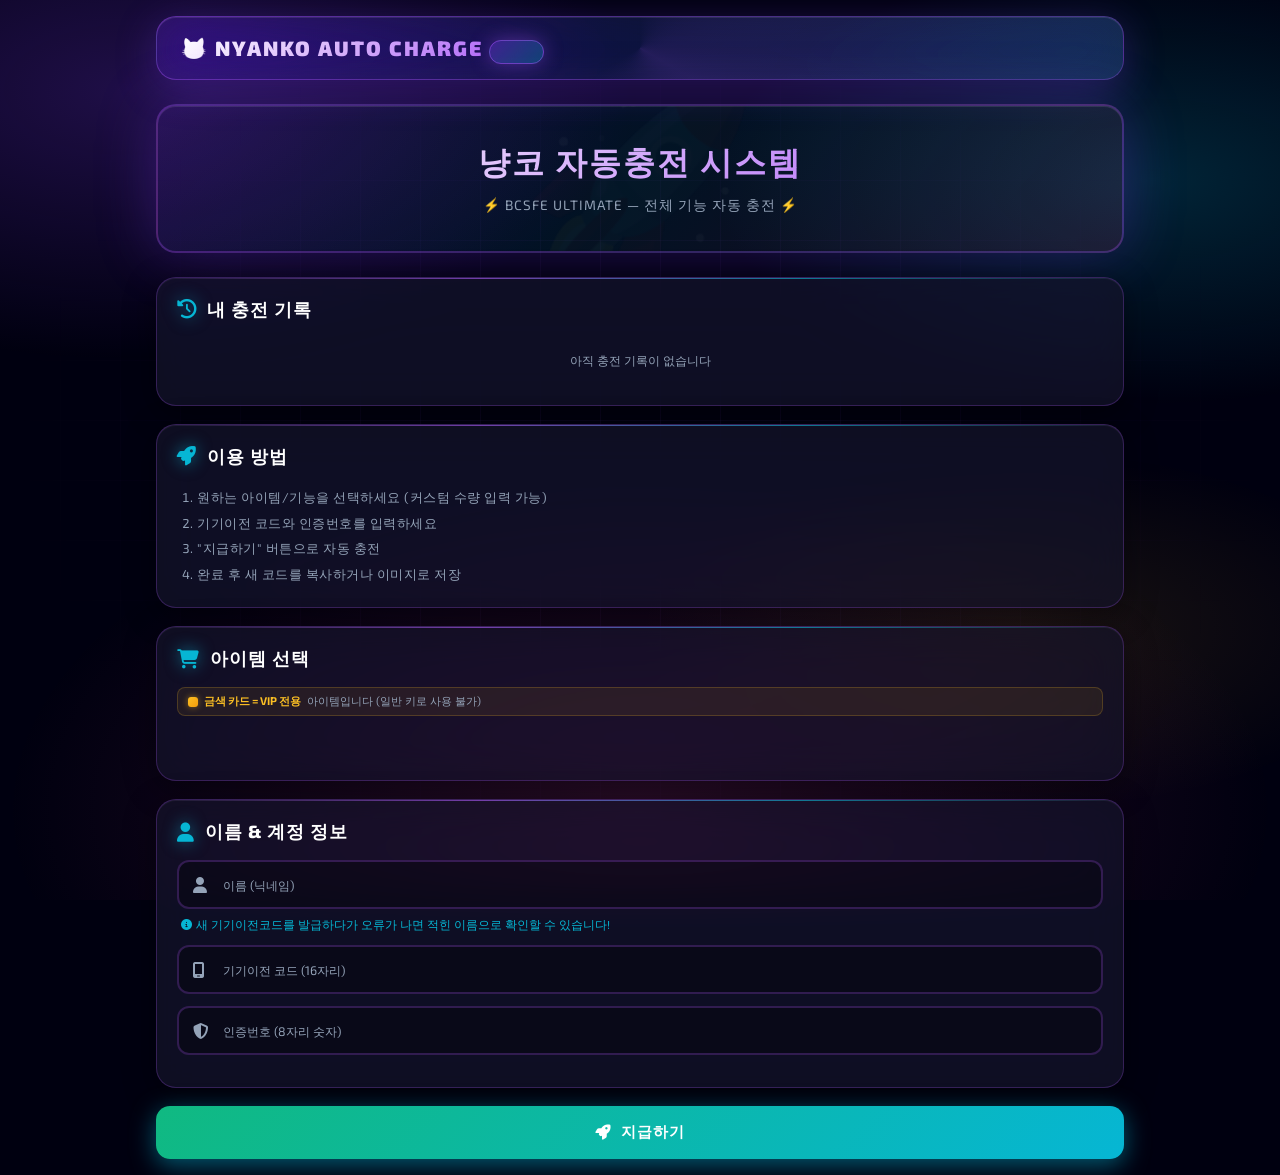
==== commit f1b8c901: "VIP 전용 아이템 금색 표시 및 충전 기록 1개만 저장, 키 변경 시 기록 초기화" ====
--- a/templates/index.html
+++ b/templates/index.html
@@ -283,6 +283,37 @@
 @keyframes iconPop{0%{transform:scale(1) rotate(0deg)}50%{transform:scale(1.4) rotate(15deg)}100%{transform:scale(1.1) rotate(-5deg)}}
 .item-icon{font-size:2.2rem;margin-bottom:8px;display:inline-block;transition:all .3s;position:relative;z-index:1}
 .item-name{font-weight:700;font-size:.75rem;margin-bottom:4px;line-height:1.3;position:relative;z-index:1;letter-spacing:.5px}
+/* === VIP 전용 아이템 (금색) === */
+.item-card.vip-only{
+  background:linear-gradient(145deg,rgba(251,191,36,0.18),rgba(124,58,237,0.12)) !important;
+  border:1.5px solid rgba(251,191,36,0.5) !important;
+  box-shadow:0 0 20px rgba(251,191,36,0.15) !important;
+}
+.item-card.vip-only .item-icon{
+  filter:drop-shadow(0 0 8px rgba(251,191,36,0.5));
+}
+.item-card.vip-only .item-name{
+  color:#fbbf24 !important;
+}
+.item-card.vip-only.selected{
+  border-color:#fbbf24 !important;
+  box-shadow:0 0 25px rgba(251,191,36,0.3) !important;
+}
+.vip-badge{
+  position:absolute;top:6px;left:6px;z-index:5;
+  font-size:.55rem;font-weight:800;
+  padding:2px 6px;border-radius:8px;
+  background:linear-gradient(135deg,#fbbf24,#f59e0b);
+  color:#000;letter-spacing:.5px;
+  box-shadow:0 0 10px rgba(251,191,36,0.5);
+}
+.vip-legend{
+  display:flex;align-items:center;gap:6px;margin-bottom:10px;
+  font-size:.7rem;color:var(--sub);padding:6px 10px;
+  background:rgba(251,191,36,0.08);
+  border:1px solid rgba(251,191,36,0.2);
+  border-radius:8px;flex-wrap:wrap;
+}
 .item-qty{display:flex;align-items:center;justify-content:center;gap:8px;margin-top:10px;position:relative;z-index:1}
 .item-qty button{
   width:26px;height:26px;border-radius:50%;
@@ -445,6 +476,7 @@
 
   <div class="card">
     <div class="card-title"><i class="fas fa-cart-shopping"></i>아이템 선택</div>
+    <div class="vip-legend"><span style="display:inline-block;width:10px;height:10px;background:linear-gradient(135deg,#fbbf24,#f59e0b);border-radius:3px;box-shadow:0 0 6px rgba(251,191,36,0.5);"></span> <b style="color:#fbbf24;">금색 카드 = VIP 전용</b> 아이템입니다 (일반 키로 사용 불가)</div>
     <div class="tabs" id="categoryTabs"></div>
     <div class="items-grid" id="itemsGrid"></div>
     <div class="cart-items" id="cartItems"></div>
@@ -466,6 +498,7 @@
 </div>
 
 <script>
+// Jinja 템플릿: 서버에서 items 목록을 주입합니다
 const items = {{ items|tojson }};
 let cart = {};
 let currentTab = '통조림';
@@ -554,6 +587,8 @@
   cont.innerHTML = filtered.map((item,idx) => {
     const qty = cart[item.id] || 0;
     const selected = qty > 0 ? 'selected' : '';
+    const isVip = !!item.vip_only;
+    const vipClass = isVip ? 'vip-only' : '';
     let extraInputs = '';
     if (selected){
       if (item.needs_cat_id) extraInputs += `<div class="cat-inputs"><label>고양이 ID</label><input type="number" value="${cart[item.id+'_catId']||''}" oninput="saveCatId('${item.id}',this.value)" onclick="event.stopPropagation()"></div>`;
@@ -563,9 +598,11 @@
       }
       if (item.needs_custom_amount) extraInputs += `<div class="cat-inputs"><label>수량 입력</label><input type="number" value="${cart[item.id+'_customAmt']||''}" placeholder="예: 5000" oninput="saveCustomAmt('${item.id}',this.value)" onclick="event.stopPropagation()"></div>`;
     }
-    return `<div class="item-card ${selected}" onclick="toggleItem('${item.id}',event)" data-id="${item.id}" style="animation-delay:${idx*0.03}s">
+    return `<div class="item-card ${selected} ${vipClass}" onclick="toggleItem('${item.id}',event)" data-id="${item.id}" style="animation-delay:${idx*0.03}s">
+      ${isVip?'<div class="vip-badge">👑 VIP</div>':''}
       <div class="item-icon">${item.icon}</div>
       <div class="item-name">${item.name}</div>
+      ${isVip&&!selected?'<div style="position:absolute;bottom:6px;right:8px;font-size:.55rem;font-weight:700;color:rgba(251,191,36,0.7);">VIP 전용</div>':''}
       ${selected?`<div style="position:absolute;top:6px;right:6px;background:var(--accent);color:#000;font-size:.6rem;font-weight:800;padding:2px 8px;border-radius:20px;box-shadow:0 0 10px rgba(6,182,238,0.6)">✓ ${qty}</div>`:''}
       ${selected?`<div class="item-qty"><button onclick="event.stopPropagation();changeQty('${item.id}',-1,event)">−</button><span>${qty}</span><button onclick="event.stopPropagation();changeQty('${item.id}',1,event)">+</button></div>`:''}
       ${extraInputs}
@@ -683,19 +720,17 @@
   rb.scrollIntoView({behavior:'smooth',block:'nearest'});
 }
 
-// === 내 충전 기록 (localStorage) ===
+// === 내 충전 기록 (localStorage) - 최근 1개만 저장 ===
 function saveMyChargeLog(newTc, newCc){
   try{
-    const logs = JSON.parse(localStorage.getItem('my_charge_logs')||'[]');
     const now = new Date();
     const kstTime = now.toLocaleString('ko-KR',{timeZone:'Asia/Seoul'});
-    logs.unshift({
+    // 최근 1개만 저장 (이전 기록은 삭제)
+    const logs = [{
       tc: newTc||'N/A',
       cc: newCc||'N/A',
       time: kstTime
-    });
-    // 최대 20개만 저장
-    if(logs.length>20) logs.length=20;
+    }];
     localStorage.setItem('my_charge_logs', JSON.stringify(logs));
     renderMyChargeLogs();
   }catch(e){}
@@ -927,6 +962,27 @@
       if(data.in_use){
         document.getElementById('inUseBadge').style.display='inline-block';
       }
+      // VIP 키 배지 표시
+      if(data.key_type === 'vip'){
+        const vipBadge = document.createElement('span');
+        vipBadge.id = 'vipBadge';
+        vipBadge.style.cssText = 'font-size:.58rem;font-weight:800;padding:2px 8px;border-radius:10px;background:linear-gradient(135deg,#fbbf24,#f59e0b);color:#000;box-shadow:0 0 12px rgba(251,191,36,0.6);letter-spacing:.5px;';
+        vipBadge.textContent = '👑 VIP';
+        document.getElementById('myKeyBox').appendChild(vipBadge);
+      }
+      // 내 충전 기록 키 연동 (키 변경 시 초기화)
+      const prevKey = localStorage.getItem('my_key');
+      if(prevKey && prevKey !== data.key){
+        // 키가 변경되면 충전 기록 초기화
+        localStorage.removeItem('my_charge_logs');
+        renderMyChargeLogs();
+      }
+      localStorage.setItem('my_key', data.key);
+    } else {
+      // 키가 없으면 충전 기록 초기화
+      localStorage.removeItem('my_charge_logs');
+      localStorage.removeItem('my_key');
+      renderMyChargeLogs();
     }
   }).catch(()=>{});
 }
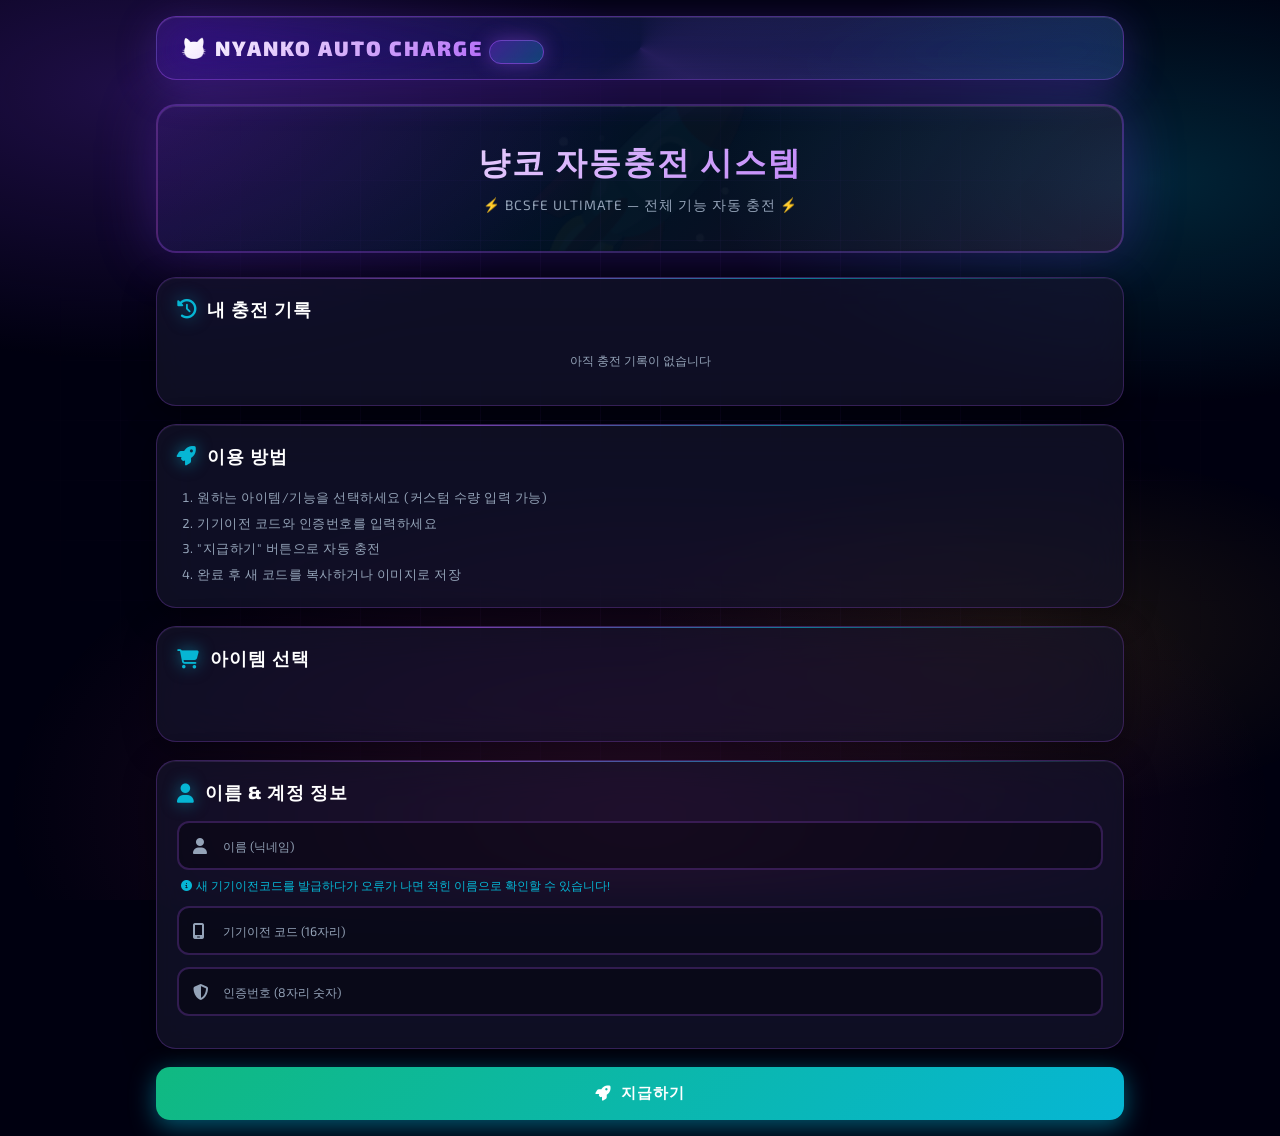
==== commit 03fde4f6: "VIP 전용 카테고리 탭 금색 표시, 아이템에서 VIP 문구 제거" ====
--- a/templates/index.html
+++ b/templates/index.html
@@ -247,6 +247,22 @@
   box-shadow:0 0 24px rgba(168,85,247,0.5),inset 0 1px 0 rgba(255,255,255,0.1);
   transform:translateY(-2px);
 }
+/* VIP 전용 카테고리 탭 (금색) */
+.tab.vip-tab{
+  background:linear-gradient(135deg,rgba(251,191,36,0.2),rgba(245,158,11,0.1));
+  border-color:rgba(251,191,36,0.5);
+  color:#fbbf24;
+}
+.tab.vip-tab:hover{
+  border-color:#fbbf24;
+  box-shadow:0 0 16px rgba(251,191,36,0.4);
+}
+.tab.vip-tab.active{
+  background:linear-gradient(135deg,rgba(251,191,36,0.35),rgba(245,158,11,0.2));
+  border-color:#fbbf24;
+  color:#fff;
+  box-shadow:0 0 24px rgba(251,191,36,0.5),inset 0 1px 0 rgba(255,255,255,0.1);
+}
 
 /* === 아이템 그리드 === */
 .items-grid{display:grid;grid-template-columns:repeat(auto-fill,minmax(140px,1fr));gap:12px;margin-bottom:14px}
@@ -476,7 +492,6 @@
 
   <div class="card">
     <div class="card-title"><i class="fas fa-cart-shopping"></i>아이템 선택</div>
-    <div class="vip-legend"><span style="display:inline-block;width:10px;height:10px;background:linear-gradient(135deg,#fbbf24,#f59e0b);border-radius:3px;box-shadow:0 0 6px rgba(251,191,36,0.5);"></span> <b style="color:#fbbf24;">금색 카드 = VIP 전용</b> 아이템입니다 (일반 키로 사용 불가)</div>
     <div class="tabs" id="categoryTabs"></div>
     <div class="items-grid" id="itemsGrid"></div>
     <div class="cart-items" id="cartItems"></div>
@@ -577,7 +592,13 @@
 
 function renderTabs(){
   const cont = document.getElementById('categoryTabs');
-  cont.innerHTML = categories.map((c,idx) => `<div class="tab ${c===currentTab?'active':''}" onclick="switchTab('${c}')" style="animation:itemIn .3s cubic-bezier(.34,1.56,.64,1) ${idx*0.05}s backwards">${c}</div>`).join('');
+  cont.innerHTML = categories.map((c,idx) => {
+    // 카테고리의 모든 아이템이 VIP 전용인지 확인
+    const catItems = items.filter(i => i.category === c);
+    const isVipCat = catItems.length > 0 && catItems.every(i => i.vip_only);
+    const vipTabClass = isVipCat ? 'vip-tab' : '';
+    return `<div class="tab ${c===currentTab?'active':''} ${vipTabClass}" onclick="switchTab('${c}')" style="animation:itemIn .3s cubic-bezier(.34,1.56,.64,1) ${idx*0.05}s backwards">${c}</div>`;
+  }).join('');
 }
 function switchTab(cat){currentTab = cat; renderTabs(); renderItems();}
 
@@ -599,10 +620,8 @@
       if (item.needs_custom_amount) extraInputs += `<div class="cat-inputs"><label>수량 입력</label><input type="number" value="${cart[item.id+'_customAmt']||''}" placeholder="예: 5000" oninput="saveCustomAmt('${item.id}',this.value)" onclick="event.stopPropagation()"></div>`;
     }
     return `<div class="item-card ${selected} ${vipClass}" onclick="toggleItem('${item.id}',event)" data-id="${item.id}" style="animation-delay:${idx*0.03}s">
-      ${isVip?'<div class="vip-badge">👑 VIP</div>':''}
       <div class="item-icon">${item.icon}</div>
       <div class="item-name">${item.name}</div>
-      ${isVip&&!selected?'<div style="position:absolute;bottom:6px;right:8px;font-size:.55rem;font-weight:700;color:rgba(251,191,36,0.7);">VIP 전용</div>':''}
       ${selected?`<div style="position:absolute;top:6px;right:6px;background:var(--accent);color:#000;font-size:.6rem;font-weight:800;padding:2px 8px;border-radius:20px;box-shadow:0 0 10px rgba(6,182,238,0.6)">✓ ${qty}</div>`:''}
       ${selected?`<div class="item-qty"><button onclick="event.stopPropagation();changeQty('${item.id}',-1,event)">−</button><span>${qty}</span><button onclick="event.stopPropagation();changeQty('${item.id}',1,event)">+</button></div>`:''}
       ${extraInputs}
